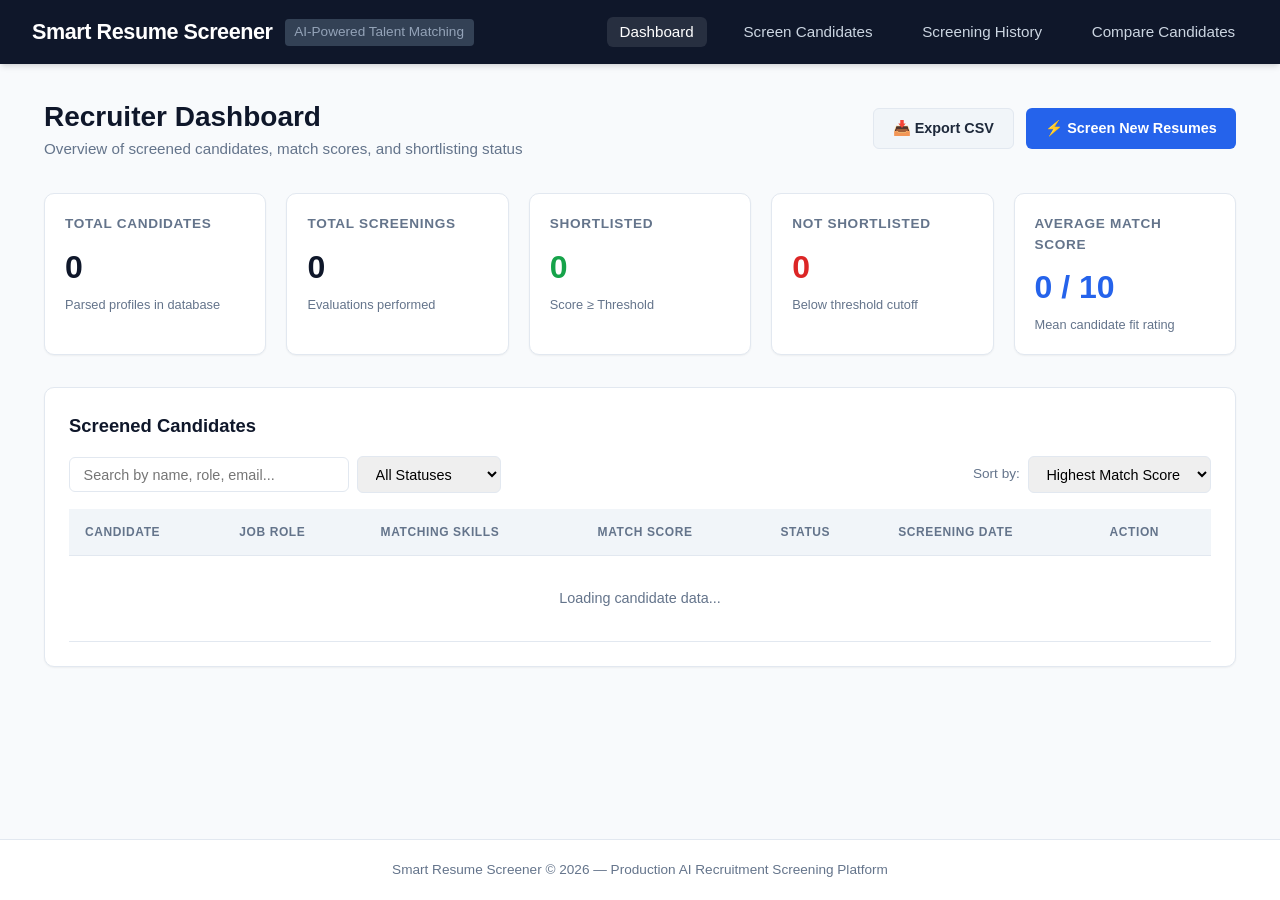
==== frontend/candidate.html @ bb60bf39 "feat: add responsive recruiter UI dashboard, batch screening view, candidate deep dive, and comparis" ====
<!DOCTYPE html>
<html lang="en">
<head>
    <meta charset="UTF-8">
    <meta name="viewport" content="width=device-width, initial-scale=1.0">
    <title>Candidate Deep Dive Analysis — Smart Resume Screener</title>
    <link rel="stylesheet" href="css/style.css">
</head>
<body>

    <header class="navbar">
        <div class="logo">
            <h1>Smart Resume Screener</h1>
            <span>AI-Powered Talent Matching</span>
        </div>
        <ul class="nav-links">
            <li><a href="index.html">Dashboard</a></li>
            <li><a href="screen.html">Screen Candidates</a></li>
            <li><a href="history.html">Screening History</a></li>
            <li><a href="compare.html">Compare Candidates</a></li>
        </ul>
    </header>

    <main class="container">
        <!-- Navigation Back -->
        <div style="margin-bottom: 1rem;">
            <a href="index.html" class="btn btn-secondary btn-sm">← Back to Dashboard</a>
        </div>

        <!-- Candidate Profile Header Banner -->
        <div class="candidate-header-banner">
            <div class="candidate-profile-info">
                <h2 id="cand-name">Candidate Name</h2>
                <div class="candidate-meta">
                    <span>✉ <span id="cand-email">email</span></span>
                    <span>📞 <span id="cand-phone">phone</span></span>
                    <span>📍 <span id="cand-location">location</span></span>
                    <span>Target Role: <strong id="job-title-label">Role</strong></span>
                </div>
            </div>

            <div style="display: flex; align-items: center; gap: 1.5rem;">
                <span class="badge badge-success" id="status-badge" style="font-size: 1rem; padding: 0.5rem 1rem;">Shortlisted</span>
                <div class="score-display-box">
                    <div class="score-number" id="match-score-num">0.0</div>
                    <div class="score-label" id="fit-level-label">Rating Fit</div>
                </div>
            </div>
        </div>

        <!-- "Why Shortlisted?" Highlight Card -->
        <div class="highlight-box" id="why-shortlisted-box">
            <h4>💡 Shortlisting Justification & Key Evidence</h4>
            <p>Loading evaluation reasoning...</p>
        </div>

        <!-- Category Score Breakdown Row -->
        <div class="metrics-grid">
            <div class="metric-card">
                <div class="title">Skills Match</div>
                <div class="value" style="color: var(--primary-color);" id="skills-score-val">85%</div>
                <div class="subtext">Core & technical skills alignment</div>
            </div>
            <div class="metric-card">
                <div class="title">Experience Match</div>
                <div class="value" style="color: var(--success-color);" id="exp-score-val">80%</div>
                <div class="subtext">Role relevance & seniority</div>
            </div>
            <div class="metric-card">
                <div class="title">Education Match</div>
                <div class="value" style="color: var(--info-color);" id="edu-score-val">90%</div>
                <div class="subtext">Degree & field qualification</div>
            </div>
        </div>

        <!-- Analysis Grid: Skills & Strengths/Gaps -->
        <div class="analysis-grid">
            <!-- Matching Skills -->
            <div class="card">
                <div class="card-title">
                    <span style="color: var(--success-color);">✓ Matching Skills</span>
                </div>
                <div id="matching-skills-cloud" class="tag-cloud">
                    <p style="color: #94a3b8;">Loading...</p>
                </div>
            </div>

            <!-- Missing Skills -->
            <div class="card">
                <div class="card-title">
                    <span style="color: var(--danger-color);">✗ Missing Skills</span>
                </div>
                <div id="missing-skills-cloud" class="tag-cloud">
                    <p style="color: #94a3b8;">Loading...</p>
                </div>
            </div>
        </div>

        <!-- Strengths vs Gaps -->
        <div class="analysis-grid">
            <div class="card">
                <div class="card-title">
                    <span>Key Strengths</span>
                </div>
                <ul id="strengths-list" style="padding-left: 1.25rem; font-size: 0.9rem; color: #334155;">
                    <li>Loading...</li>
                </ul>
            </div>

            <div class="card">
                <div class="card-title">
                    <span>Identified Gaps</span>
                </div>
                <ul id="gaps-list" style="padding-left: 1.25rem; font-size: 0.9rem; color: #334155;">
                    <li>Loading...</li>
                </ul>
            </div>
        </div>

        <!-- Work Experience & Education Timeline -->
        <div class="analysis-grid">
            <div class="card">
                <div class="card-title">
                    <span>Work Experience Timeline</span>
                </div>
                <div id="experience-history-list">
                    <p style="color: #94a3b8;">Loading...</p>
                </div>
            </div>

            <div class="card">
                <div class="card-title">
                    <span>Education Background</span>
                </div>
                <div id="education-history-list">
                    <p style="color: #94a3b8;">Loading...</p>
                </div>
                <div style="margin-top: 2rem; border-top: 1px solid #e2e8f0; padding-top: 1rem;">
                    <button id="view-raw-resume-btn" class="btn btn-secondary btn-sm" style="width: 100%;">View Raw Resume Text</button>
                </div>
            </div>
        </div>
    </main>

    <footer>
        <p>Smart Resume Screener &copy; 2026 — Production AI Recruitment Screening Platform</p>
    </footer>

    <script src="js/api.js"></script>
    <script src="js/candidate.js"></script>
</body>
</html>
---- frontend/css/style.css ----
:root {
  --primary-color: #2563eb;
  --primary-hover: #1d4ed8;
  --secondary-color: #0f172a;
  --background-color: #f8fafc;
  --card-bg: #ffffff;
  --text-main: #1e293b;
  --text-muted: #64748b;
  --border-color: #e2e8f0;
  
  --success-color: #16a34a;
  --success-bg: #dcfce7;
  --warning-color: #d97706;
  --warning-bg: #fef3c7;
  --danger-color: #dc2626;
  --danger-bg: #fee2e2;
  --info-color: #0284c7;
  --info-bg: #e0f2fe;

  --shadow-sm: 0 1px 2px 0 rgb(0 0 0 / 0.05);
  --shadow-md: 0 4px 6px -1px rgb(0 0 0 / 0.1), 0 2px 4px -2px rgb(0 0 0 / 0.1);
  --shadow-lg: 0 10px 15px -3px rgb(0 0 0 / 0.1), 0 4px 6px -4px rgb(0 0 0 / 0.1);
  --radius: 10px;
}

* {
  box-sizing: border-box;
  margin: 0;
  padding: 0;
}

body {
  font-family: -apple-system, BlinkMacSystemFont, "Segoe UI", Roboto, Helvetica, Arial, sans-serif;
  background-color: var(--background-color);
  color: var(--text-main);
  line-height: 1.5;
  display: flex;
  flex-direction: column;
  min-height: 100vh;
}

/* Header & Navbar */
.navbar {
  background-color: var(--secondary-color);
  color: #ffffff;
  padding: 1rem 2rem;
  display: flex;
  justify-content: space-between;
  align-items: center;
  box-shadow: var(--shadow-md);
}

.navbar .logo {
  display: flex;
  align-items: center;
  gap: 0.75rem;
}

.navbar .logo h1 {
  font-size: 1.35rem;
  font-weight: 700;
  letter-spacing: -0.02em;
}

.navbar .logo span {
  font-size: 0.85rem;
  color: #94a3b8;
  background: #334155;
  padding: 0.2rem 0.6rem;
  border-radius: 4px;
}

.nav-links {
  display: flex;
  gap: 1.5rem;
  list-style: none;
}

.nav-links a {
  color: #cbd5e1;
  text-decoration: none;
  font-weight: 500;
  font-size: 0.95rem;
  transition: color 0.2s ease;
  padding: 0.4rem 0.8rem;
  border-radius: 6px;
}

.nav-links a:hover, .nav-links a.active {
  color: #ffffff;
  background-color: rgba(255, 255, 255, 0.1);
}

/* Container */
.container {
  max-width: 1240px;
  margin: 2rem auto;
  padding: 0 1.5rem;
  width: 100%;
  flex: 1;
}

/* Page Headers */
.page-header {
  margin-bottom: 2rem;
  display: flex;
  justify-content: space-between;
  align-items: center;
}

.page-header h2 {
  font-size: 1.75rem;
  font-weight: 700;
  color: var(--secondary-color);
}

.page-header p {
  color: var(--text-muted);
  font-size: 0.95rem;
}

/* Metrics Dashboard Cards */
.metrics-grid {
  display: grid;
  grid-template-columns: repeat(auto-fit, minmax(220px, 1fr));
  gap: 1.25rem;
  margin-bottom: 2rem;
}

.metric-card {
  background-color: var(--card-bg);
  border: 1px solid var(--border-color);
  border-radius: var(--radius);
  padding: 1.25rem;
  box-shadow: var(--shadow-sm);
  display: flex;
  flex-direction: column;
}

.metric-card .title {
  font-size: 0.85rem;
  font-weight: 600;
  color: var(--text-muted);
  text-transform: uppercase;
  letter-spacing: 0.05em;
  margin-bottom: 0.5rem;
}

.metric-card .value {
  font-size: 2rem;
  font-weight: 800;
  color: var(--secondary-color);
}

.metric-card .subtext {
  font-size: 0.8rem;
  color: var(--text-muted);
  margin-top: 0.25rem;
}

/* Card & Sections */
.card {
  background-color: var(--card-bg);
  border: 1px solid var(--border-color);
  border-radius: var(--radius);
  padding: 1.5rem;
  margin-bottom: 1.5rem;
  box-shadow: var(--shadow-sm);
}

.card-title {
  font-size: 1.15rem;
  font-weight: 700;
  margin-bottom: 1rem;
  color: var(--secondary-color);
  display: flex;
  justify-content: space-between;
  align-items: center;
}

/* Controls & Toolbar */
.toolbar {
  display: flex;
  justify-content: space-between;
  align-items: center;
  gap: 1rem;
  margin-bottom: 1rem;
  flex-wrap: wrap;
}

.filter-group, .sort-group {
  display: flex;
  align-items: center;
  gap: 0.5rem;
}

.search-input, .select-input, .text-input, textarea {
  padding: 0.55rem 0.85rem;
  border: 1px solid var(--border-color);
  border-radius: 6px;
  font-size: 0.9rem;
  outline: none;
  transition: border-color 0.2s ease;
  font-family: inherit;
}

.search-input:focus, .select-input:focus, .text-input:focus, textarea:focus {
  border-color: var(--primary-color);
  box-shadow: 0 0 0 3px rgba(37, 99, 235, 0.1);
}

textarea {
  width: 100%;
  resize: vertical;
  min-height: 120px;
}

/* Buttons */
.btn {
  display: inline-flex;
  align-items: center;
  justify-content: center;
  gap: 0.5rem;
  padding: 0.6rem 1.2rem;
  font-size: 0.9rem;
  font-weight: 600;
  border-radius: 6px;
  border: none;
  cursor: pointer;
  transition: all 0.2s ease;
  text-decoration: none;
}

.btn-primary {
  background-color: var(--primary-color);
  color: #ffffff;
}

.btn-primary:hover {
  background-color: var(--primary-hover);
}

.btn-secondary {
  background-color: #f1f5f9;
  color: var(--text-main);
  border: 1px solid var(--border-color);
}

.btn-secondary:hover {
  background-color: #e2e8f0;
}

.btn-sm {
  padding: 0.35rem 0.65rem;
  font-size: 0.8rem;
}

.btn-danger {
  background-color: var(--danger-color);
  color: #ffffff;
}

.btn-danger:hover {
  background-color: #b91c1c;
}

.btn:disabled {
  opacity: 0.6;
  cursor: not-allowed;
}

/* Candidate Table */
.table-responsive {
  overflow-x: auto;
}

.table {
  width: 100%;
  border-collapse: collapse;
  text-align: left;
  font-size: 0.9rem;
}

.table th {
  background-color: #f1f5f9;
  color: var(--text-muted);
  font-weight: 600;
  text-transform: uppercase;
  font-size: 0.75rem;
  letter-spacing: 0.05em;
  padding: 0.85rem 1rem;
  border-bottom: 1px solid var(--border-color);
}

.table td {
  padding: 1rem;
  border-bottom: 1px solid var(--border-color);
  vertical-align: middle;
}

.table tbody tr:hover {
  background-color: #f8fafc;
}

/* Badges & Tag Cloud */
.badge {
  display: inline-block;
  padding: 0.25rem 0.6rem;
  font-size: 0.75rem;
  font-weight: 700;
  border-radius: 9999px;
  text-transform: uppercase;
  letter-spacing: 0.03em;
}

.badge-success {
  background-color: var(--success-bg);
  color: var(--success-color);
}

.badge-danger {
  background-color: var(--danger-bg);
  color: var(--danger-color);
}

.badge-warning {
  background-color: var(--warning-bg);
  color: var(--warning-color);
}

.badge-info {
  background-color: var(--info-bg);
  color: var(--info-color);
}

.tag-cloud {
  display: flex;
  flex-wrap: wrap;
  gap: 0.4rem;
}

.tag {
  background-color: #f1f5f9;
  color: var(--text-main);
  font-size: 0.8rem;
  padding: 0.2rem 0.55rem;
  border-radius: 4px;
  border: 1px solid #e2e8f0;
}

.tag-match {
  background-color: var(--success-bg);
  color: var(--success-color);
  border-color: #bbf7d0;
}

.tag-missing {
  background-color: var(--danger-bg);
  color: var(--danger-color);
  border-color: #fecaca;
}

/* Score Indicators */
.score-badge {
  font-size: 1.1rem;
  font-weight: 800;
  padding: 0.3rem 0.6rem;
  border-radius: 6px;
  display: inline-block;
}

.score-high {
  background-color: var(--success-bg);
  color: var(--success-color);
}

.score-med {
  background-color: var(--warning-bg);
  color: var(--warning-color);
}

.score-low {
  background-color: var(--danger-bg);
  color: var(--danger-color);
}

/* Drag & Drop File Upload Zone */
.dropzone {
  border: 2px dashed #cbd5e1;
  border-radius: var(--radius);
  padding: 2.5rem;
  text-align: center;
  background-color: #f8fafc;
  cursor: pointer;
  transition: all 0.2s ease;
}

.dropzone:hover, .dropzone.dragover {
  border-color: var(--primary-color);
  background-color: #eff6ff;
}

.dropzone-icon {
  font-size: 2.5rem;
  color: var(--primary-color);
  margin-bottom: 0.75rem;
}

.file-list {
  margin-top: 1rem;
  display: flex;
  flex-direction: column;
  gap: 0.5rem;
}

.file-item {
  display: flex;
  justify-content: space-between;
  align-items: center;
  padding: 0.65rem 1rem;
  background: #f1f5f9;
  border-radius: 6px;
  font-size: 0.85rem;
}

/* Progress Bar */
.progress-container {
  margin-top: 1.5rem;
}

.progress-bar-bg {
  width: 100%;
  height: 12px;
  background-color: #e2e8f0;
  border-radius: 6px;
  overflow: hidden;
}

.progress-bar-fill {
  height: 100%;
  width: 0%;
  background-color: var(--primary-color);
  transition: width 0.3s ease;
}

.progress-status {
  display: flex;
  justify-content: space-between;
  font-size: 0.85rem;
  color: var(--text-muted);
  margin-top: 0.4rem;
}

/* Candidate Deep Dive Layout */
.candidate-header-banner {
  background: linear-gradient(135deg, #1e293b 0%, #0f172a 100%);
  color: #ffffff;
  padding: 2rem;
  border-radius: var(--radius);
  margin-bottom: 1.5rem;
  display: flex;
  justify-content: space-between;
  align-items: center;
  flex-wrap: wrap;
  gap: 1.5rem;
}

.candidate-profile-info h2 {
  font-size: 1.8rem;
  margin-bottom: 0.4rem;
}

.candidate-meta {
  display: flex;
  gap: 1.25rem;
  color: #cbd5e1;
  font-size: 0.9rem;
  flex-wrap: wrap;
}

.score-display-box {
  background: rgba(255, 255, 255, 0.1);
  padding: 1rem 1.5rem;
  border-radius: 12px;
  text-align: center;
  border: 1px solid rgba(255, 255, 255, 0.2);
}

.score-number {
  font-size: 2.5rem;
  font-weight: 900;
  line-height: 1;
  color: #38bdf8;
}

.score-label {
  font-size: 0.8rem;
  text-transform: uppercase;
  letter-spacing: 0.05em;
  color: #94a3b8;
  margin-top: 0.3rem;
}

.analysis-grid {
  display: grid;
  grid-template-columns: repeat(auto-fit, minmax(320px, 1fr));
  gap: 1.5rem;
  margin-bottom: 1.5rem;
}

/* Highlight Box */
.highlight-box {
  background-color: #eff6ff;
  border-left: 4px solid var(--primary-color);
  padding: 1rem 1.25rem;
  border-radius: 0 8px 8px 0;
  margin-bottom: 1rem;
}

.highlight-box h4 {
  color: var(--primary-color);
  font-size: 0.95rem;
  margin-bottom: 0.3rem;
}

/* Footer */
footer {
  background-color: #ffffff;
  border-top: 1px solid var(--border-color);
  padding: 1.25rem;
  text-align: center;
  font-size: 0.85rem;
  color: var(--text-muted);
  margin-top: auto;
}

/* Responsive adjust */
@media (max-width: 768px) {
  .navbar {
    flex-direction: column;
    gap: 1rem;
    align-items: flex-start;
  }
  .page-header {
    flex-direction: column;
    align-items: flex-start;
    gap: 1rem;
  }
  .candidate-header-banner {
    flex-direction: column;
    align-items: flex-start;
  }
}
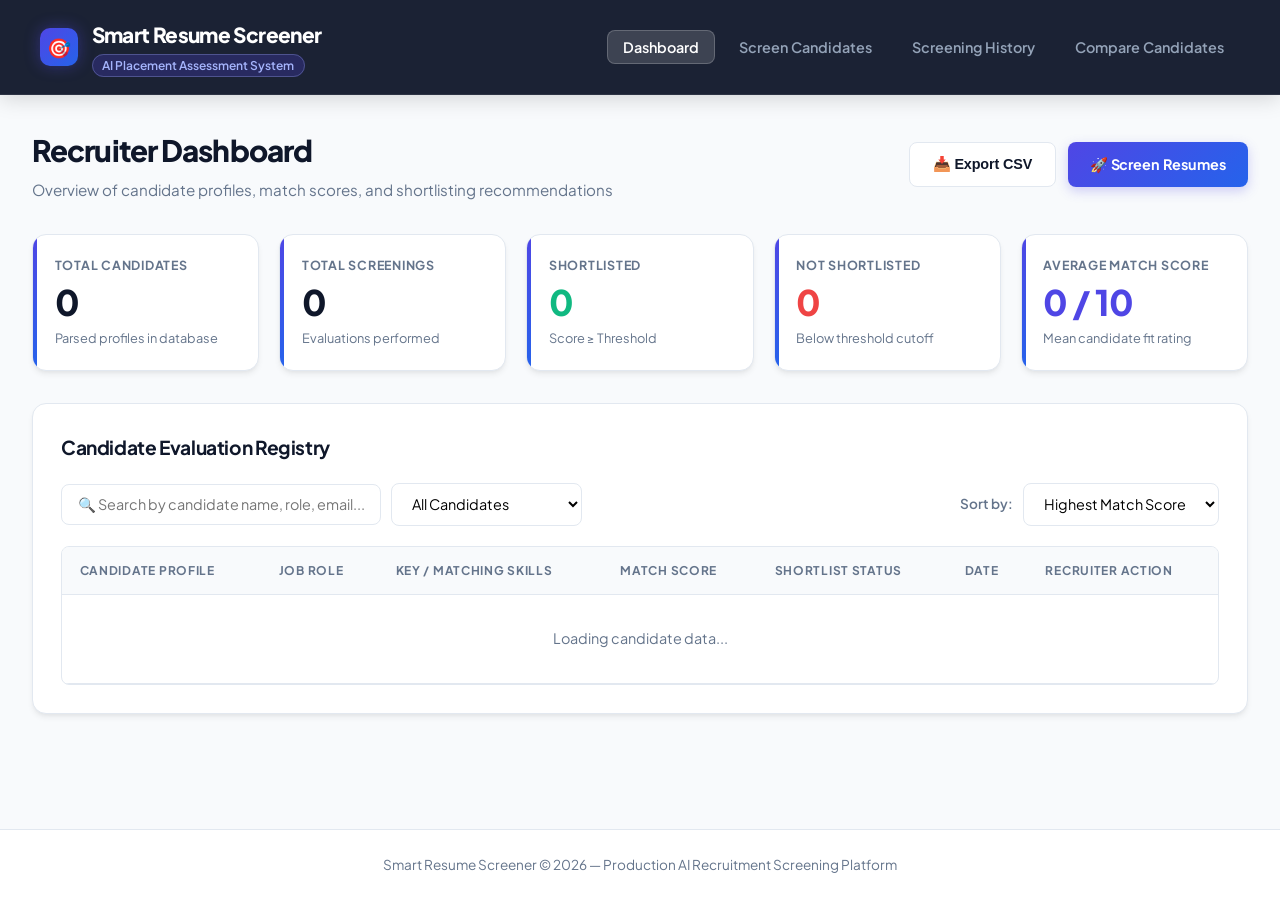
==== commit 496a7cd3: "feat: upgrade mobile phone extraction regex and redesign UI into modern SaaS recruiter dashboard" ====
--- a/frontend/candidate.html
+++ b/frontend/candidate.html
@@ -10,8 +10,11 @@
 
     <header class="navbar">
         <div class="logo">
-            <h1>Smart Resume Screener</h1>
-            <span>AI-Powered Talent Matching</span>
+            <div class="logo-icon">🎯</div>
+            <div>
+                <h1>Smart Resume Screener</h1>
+                <span>AI Placement Assessment System</span>
+            </div>
         </div>
         <ul class="nav-links">
             <li><a href="index.html">Dashboard</a></li>
@@ -32,10 +35,10 @@
             <div class="candidate-profile-info">
                 <h2 id="cand-name">Candidate Name</h2>
                 <div class="candidate-meta">
-                    <span>✉ <span id="cand-email">email</span></span>
-                    <span>📞 <span id="cand-phone">phone</span></span>
-                    <span>📍 <span id="cand-location">location</span></span>
-                    <span>Target Role: <strong id="job-title-label">Role</strong></span>
+                    <span class="contact-pill">✉️ <span id="cand-email">email</span></span>
+                    <span class="contact-pill">📱 <span id="cand-phone">phone</span></span>
+                    <span class="contact-pill">📍 <span id="cand-location">location</span></span>
+                    <span class="contact-pill" style="background: rgba(79, 70, 229, 0.3);">💼 <strong id="job-title-label">Role</strong></span>
                 </div>
             </div>
 
--- a/frontend/css/style.css
+++ b/frontend/css/style.css
@@ -1,26 +1,43 @@
+/* Smart Resume Screener — Modern SaaS Recruiter UI Design */
+@import url('https://fonts.googleapis.com/css2?family=Plus+Jakarta+Sans:wght@400;500;600;700;800&display=swap');
+
 :root {
-  --primary-color: #2563eb;
-  --primary-hover: #1d4ed8;
-  --secondary-color: #0f172a;
-  --background-color: #f8fafc;
-  --card-bg: #ffffff;
-  --text-main: #1e293b;
+  --primary: #4f46e5;
+  --primary-hover: #4338ca;
+  --primary-light: #e0e7ff;
+  --primary-gradient: linear-gradient(135deg, #4f46e5 0%, #2563eb 100%);
+  
+  --secondary: #0f172a;
+  --surface: #ffffff;
+  --background: #f8fafc;
+  
+  --text-main: #0f172a;
+  --text-body: #334155;
   --text-muted: #64748b;
-  --border-color: #e2e8f0;
+  --border: #e2e8f0;
   
-  --success-color: #16a34a;
-  --success-bg: #dcfce7;
-  --warning-color: #d97706;
+  --success: #10b981;
+  --success-bg: #d1fae5;
+  --success-text: #065f46;
+  
+  --warning: #f59e0b;
   --warning-bg: #fef3c7;
-  --danger-color: #dc2626;
+  --warning-text: #92400e;
+  
+  --danger: #ef4444;
   --danger-bg: #fee2e2;
-  --info-color: #0284c7;
-  --info-bg: #e0f2fe;
+  --danger-text: #991b1b;
+  
+  --info: #06b6d4;
+  --info-bg: #cffaff;
+  --info-text: #155e75;
 
   --shadow-sm: 0 1px 2px 0 rgb(0 0 0 / 0.05);
-  --shadow-md: 0 4px 6px -1px rgb(0 0 0 / 0.1), 0 2px 4px -2px rgb(0 0 0 / 0.1);
-  --shadow-lg: 0 10px 15px -3px rgb(0 0 0 / 0.1), 0 4px 6px -4px rgb(0 0 0 / 0.1);
-  --radius: 10px;
+  --shadow-md: 0 4px 6px -1px rgb(0 0 0 / 0.07), 0 2px 4px -2px rgb(0 0 0 / 0.05);
+  --shadow-lg: 0 10px 25px -5px rgba(15, 23, 42, 0.08), 0 8px 10px -6px rgba(15, 23, 42, 0.04);
+  --radius-sm: 8px;
+  --radius: 14px;
+  --radius-lg: 20px;
 }
 
 * {
@@ -30,72 +47,100 @@
 }
 
 body {
-  font-family: -apple-system, BlinkMacSystemFont, "Segoe UI", Roboto, Helvetica, Arial, sans-serif;
-  background-color: var(--background-color);
+  font-family: 'Plus Jakarta Sans', -apple-system, BlinkMacSystemFont, "Segoe UI", Roboto, sans-serif;
+  background-color: var(--background);
   color: var(--text-main);
-  line-height: 1.5;
+  line-height: 1.6;
   display: flex;
   flex-direction: column;
   min-height: 100vh;
-}
-
-/* Header & Navbar */
+  -webkit-font-smoothing: antialiased;
+}
+
+/* Glassmorphism Header */
 .navbar {
-  background-color: var(--secondary-color);
+  background-color: rgba(15, 23, 42, 0.95);
+  backdrop-filter: blur(12px);
+  -webkit-backdrop-filter: blur(12px);
   color: #ffffff;
-  padding: 1rem 2rem;
+  padding: 1.1rem 2.5rem;
   display: flex;
   justify-content: space-between;
   align-items: center;
-  box-shadow: var(--shadow-md);
+  position: sticky;
+  top: 0;
+  z-index: 100;
+  border-bottom: 1px solid rgba(255, 255, 255, 0.08);
+  box-shadow: 0 4px 20px rgba(0, 0, 0, 0.15);
 }
 
 .navbar .logo {
   display: flex;
   align-items: center;
-  gap: 0.75rem;
+  gap: 0.85rem;
+}
+
+.navbar .logo-icon {
+  width: 38px;
+  height: 38px;
+  background: var(--primary-gradient);
+  border-radius: 10px;
+  display: flex;
+  align-items: center;
+  justify-content: center;
+  font-size: 1.2rem;
+  box-shadow: 0 0 15px rgba(79, 70, 229, 0.4);
 }
 
 .navbar .logo h1 {
-  font-size: 1.35rem;
-  font-weight: 700;
-  letter-spacing: -0.02em;
+  font-size: 1.3rem;
+  font-weight: 800;
+  letter-spacing: -0.03em;
+  color: #ffffff;
 }
 
 .navbar .logo span {
-  font-size: 0.85rem;
+  font-size: 0.75rem;
+  color: #a5b4fc;
+  background: rgba(79, 70, 229, 0.25);
+  border: 1px solid rgba(165, 180, 252, 0.3);
+  padding: 0.2rem 0.6rem;
+  border-radius: 9999px;
+  font-weight: 600;
+}
+
+.nav-links {
+  display: flex;
+  gap: 0.5rem;
+  list-style: none;
+}
+
+.nav-links a {
   color: #94a3b8;
-  background: #334155;
-  padding: 0.2rem 0.6rem;
-  border-radius: 4px;
-}
-
-.nav-links {
-  display: flex;
-  gap: 1.5rem;
-  list-style: none;
-}
-
-.nav-links a {
-  color: #cbd5e1;
   text-decoration: none;
-  font-weight: 500;
-  font-size: 0.95rem;
-  transition: color 0.2s ease;
-  padding: 0.4rem 0.8rem;
-  border-radius: 6px;
-}
-
-.nav-links a:hover, .nav-links a.active {
+  font-weight: 600;
+  font-size: 0.9rem;
+  padding: 0.5rem 1rem;
+  border-radius: var(--radius-sm);
+  transition: all 0.2s ease;
+}
+
+.nav-links a:hover {
   color: #ffffff;
-  background-color: rgba(255, 255, 255, 0.1);
-}
-
-/* Container */
+  background-color: rgba(255, 255, 255, 0.08);
+}
+
+.nav-links a.active {
+  color: #ffffff;
+  background: rgba(255, 255, 255, 0.15);
+  box-shadow: inset 0 0 0 1px rgba(255, 255, 255, 0.2);
+}
+
+/* Layout Container */
 .container {
-  max-width: 1240px;
+  max-width: 1280px;
   margin: 2rem auto;
-  padding: 0 1.5rem;
+  padding: 0 2rem;
   width: 100%;
   flex: 1;
 }
@@ -106,17 +151,21 @@
   display: flex;
   justify-content: space-between;
   align-items: center;
+  flex-wrap: wrap;
+  gap: 1rem;
 }
 
 .page-header h2 {
-  font-size: 1.75rem;
-  font-weight: 700;
-  color: var(--secondary-color);
+  font-size: 1.85rem;
+  font-weight: 800;
+  color: var(--secondary);
+  letter-spacing: -0.03em;
 }
 
 .page-header p {
   color: var(--text-muted);
   font-size: 0.95rem;
+  margin-top: 0.2rem;
 }
 
 /* Metrics Dashboard Cards */
@@ -128,91 +177,138 @@
 }
 
 .metric-card {
-  background-color: var(--card-bg);
-  border: 1px solid var(--border-color);
+  background-color: var(--surface);
+  border: 1px solid var(--border);
   border-radius: var(--radius);
-  padding: 1.25rem;
-  box-shadow: var(--shadow-sm);
-  display: flex;
-  flex-direction: column;
+  padding: 1.35rem;
+  box-shadow: var(--shadow-md);
+  position: relative;
+  overflow: hidden;
+  transition: transform 0.2s ease, box-shadow 0.2s ease;
+}
+
+.metric-card:hover {
+  transform: translateY(-2px);
+  box-shadow: var(--shadow-lg);
+}
+
+.metric-card::before {
+  content: '';
+  position: absolute;
+  top: 0;
+  left: 0;
+  width: 4px;
+  height: 100%;
+  background: var(--primary-gradient);
 }
 
 .metric-card .title {
-  font-size: 0.85rem;
-  font-weight: 600;
+  font-size: 0.78rem;
+  font-weight: 700;
   color: var(--text-muted);
   text-transform: uppercase;
-  letter-spacing: 0.05em;
-  margin-bottom: 0.5rem;
+  letter-spacing: 0.06em;
+  margin-bottom: 0.4rem;
 }
 
 .metric-card .value {
-  font-size: 2rem;
+  font-size: 2.2rem;
   font-weight: 800;
-  color: var(--secondary-color);
+  color: var(--secondary);
+  line-height: 1.1;
+  letter-spacing: -0.03em;
 }
 
 .metric-card .subtext {
   font-size: 0.8rem;
   color: var(--text-muted);
-  margin-top: 0.25rem;
-}
-
-/* Card & Sections */
+  margin-top: 0.4rem;
+}
+
+/* Main Card Containers */
 .card {
-  background-color: var(--card-bg);
-  border: 1px solid var(--border-color);
+  background-color: var(--surface);
+  border: 1px solid var(--border);
   border-radius: var(--radius);
-  padding: 1.5rem;
-  margin-bottom: 1.5rem;
-  box-shadow: var(--shadow-sm);
+  padding: 1.75rem;
+  margin-bottom: 1.75rem;
+  box-shadow: var(--shadow-md);
 }
 
 .card-title {
-  font-size: 1.15rem;
+  font-size: 1.2rem;
   font-weight: 700;
-  margin-bottom: 1rem;
-  color: var(--secondary-color);
+  margin-bottom: 1.25rem;
+  color: var(--secondary);
   display: flex;
   justify-content: space-between;
   align-items: center;
-}
-
-/* Controls & Toolbar */
+  letter-spacing: -0.02em;
+}
+
+/* Form Controls & Toolbar */
 .toolbar {
   display: flex;
   justify-content: space-between;
   align-items: center;
   gap: 1rem;
-  margin-bottom: 1rem;
+  margin-bottom: 1.25rem;
   flex-wrap: wrap;
 }
 
 .filter-group, .sort-group {
   display: flex;
   align-items: center;
-  gap: 0.5rem;
+  gap: 0.6rem;
 }
 
 .search-input, .select-input, .text-input, textarea {
-  padding: 0.55rem 0.85rem;
-  border: 1px solid var(--border-color);
-  border-radius: 6px;
+  padding: 0.65rem 1rem;
+  border: 1px solid var(--border);
+  border-radius: var(--radius-sm);
   font-size: 0.9rem;
   outline: none;
-  transition: border-color 0.2s ease;
+  background-color: #ffffff;
+  transition: all 0.2s ease;
   font-family: inherit;
 }
 
 .search-input:focus, .select-input:focus, .text-input:focus, textarea:focus {
-  border-color: var(--primary-color);
-  box-shadow: 0 0 0 3px rgba(37, 99, 235, 0.1);
+  border-color: var(--primary);
+  box-shadow: 0 0 0 3px rgba(79, 70, 229, 0.12);
 }
 
 textarea {
   width: 100%;
   resize: vertical;
-  min-height: 120px;
+  min-height: 130px;
+  line-height: 1.5;
+}
+
+/* Preset Template Chips */
+.preset-chips {
+  display: flex;
+  flex-wrap: wrap;
+  gap: 0.5rem;
+  margin-top: 0.5rem;
+}
+
+.chip {
+  background-color: #f1f5f9;
+  color: var(--text-body);
+  font-size: 0.8rem;
+  font-weight: 600;
+  padding: 0.3rem 0.75rem;
+  border-radius: 9999px;
+  cursor: pointer;
+  border: 1px solid var(--border);
+  transition: all 0.15s ease;
+}
+
+.chip:hover {
+  background-color: var(--primary-light);
+  color: var(--primary);
+  border-color: #c7d2fe;
 }
 
 /* Buttons */
@@ -221,57 +317,58 @@
   align-items: center;
   justify-content: center;
   gap: 0.5rem;
-  padding: 0.6rem 1.2rem;
+  padding: 0.7rem 1.4rem;
   font-size: 0.9rem;
-  font-weight: 600;
-  border-radius: 6px;
+  font-weight: 700;
+  border-radius: var(--radius-sm);
   border: none;
   cursor: pointer;
   transition: all 0.2s ease;
   text-decoration: none;
+  letter-spacing: -0.01em;
 }
 
 .btn-primary {
-  background-color: var(--primary-color);
+  background: var(--primary-gradient);
   color: #ffffff;
+  box-shadow: 0 4px 12px rgba(79, 70, 229, 0.25);
 }
 
 .btn-primary:hover {
-  background-color: var(--primary-hover);
+  transform: translateY(-1px);
+  box-shadow: 0 6px 16px rgba(79, 70, 229, 0.35);
 }
 
 .btn-secondary {
-  background-color: #f1f5f9;
+  background-color: #ffffff;
   color: var(--text-main);
-  border: 1px solid var(--border-color);
+  border: 1px solid var(--border);
 }
 
 .btn-secondary:hover {
-  background-color: #e2e8f0;
+  background-color: #f8fafc;
+  border-color: #cbd5e1;
 }
 
 .btn-sm {
-  padding: 0.35rem 0.65rem;
+  padding: 0.4rem 0.8rem;
   font-size: 0.8rem;
 }
 
 .btn-danger {
-  background-color: var(--danger-color);
+  background-color: var(--danger);
   color: #ffffff;
 }
 
 .btn-danger:hover {
-  background-color: #b91c1c;
-}
-
-.btn:disabled {
-  opacity: 0.6;
-  cursor: not-allowed;
+  background-color: #dc2626;
 }
 
 /* Candidate Table */
 .table-responsive {
   overflow-x: auto;
+  border-radius: var(--radius-sm);
+  border: 1px solid var(--border);
 }
 
 .table {
@@ -282,81 +379,107 @@
 }
 
 .table th {
-  background-color: #f1f5f9;
+  background-color: #f8fafc;
   color: var(--text-muted);
-  font-weight: 600;
+  font-weight: 700;
   text-transform: uppercase;
   font-size: 0.75rem;
-  letter-spacing: 0.05em;
-  padding: 0.85rem 1rem;
-  border-bottom: 1px solid var(--border-color);
+  letter-spacing: 0.06em;
+  padding: 0.9rem 1.1rem;
+  border-bottom: 1px solid var(--border);
 }
 
 .table td {
-  padding: 1rem;
-  border-bottom: 1px solid var(--border-color);
+  padding: 1.1rem;
+  border-bottom: 1px solid var(--border);
   vertical-align: middle;
 }
 
+.table tbody tr {
+  transition: background-color 0.15s ease;
+}
+
 .table tbody tr:hover {
-  background-color: #f8fafc;
-}
-
-/* Badges & Tag Cloud */
+  background-color: #f1f5f9;
+}
+
+.candidate-avatar {
+  width: 38px;
+  height: 38px;
+  border-radius: 50%;
+  background: var(--primary-light);
+  color: var(--primary);
+  font-weight: 700;
+  font-size: 0.9rem;
+  display: flex;
+  align-items: center;
+  justify-content: center;
+  flex-shrink: 0;
+}
+
+/* Status Badges */
 .badge {
-  display: inline-block;
-  padding: 0.25rem 0.6rem;
+  display: inline-flex;
+  align-items: center;
+  gap: 0.35rem;
+  padding: 0.3rem 0.75rem;
   font-size: 0.75rem;
   font-weight: 700;
   border-radius: 9999px;
   text-transform: uppercase;
-  letter-spacing: 0.03em;
+  letter-spacing: 0.04em;
 }
 
 .badge-success {
   background-color: var(--success-bg);
-  color: var(--success-color);
+  color: var(--success-text);
+  border: 1px solid #a7f3d0;
 }
 
 .badge-danger {
   background-color: var(--danger-bg);
-  color: var(--danger-color);
+  color: var(--danger-text);
+  border: 1px solid #fecaca;
 }
 
 .badge-warning {
   background-color: var(--warning-bg);
-  color: var(--warning-color);
+  color: var(--warning-text);
+  border: 1px solid #fde68a;
 }
 
 .badge-info {
   background-color: var(--info-bg);
-  color: var(--info-color);
-}
-
+  color: var(--info-text);
+  border: 1px solid #a5f3fc;
+}
+
+/* Tag Cloud */
 .tag-cloud {
   display: flex;
   flex-wrap: wrap;
-  gap: 0.4rem;
+  gap: 0.45rem;
 }
 
 .tag {
   background-color: #f1f5f9;
-  color: var(--text-main);
+  color: var(--text-body);
   font-size: 0.8rem;
-  padding: 0.2rem 0.55rem;
-  border-radius: 4px;
+  font-weight: 600;
+  padding: 0.25rem 0.65rem;
+  border-radius: 6px;
   border: 1px solid #e2e8f0;
 }
 
 .tag-match {
   background-color: var(--success-bg);
-  color: var(--success-color);
-  border-color: #bbf7d0;
+  color: var(--success-text);
+  border-color: #a7f3d0;
 }
 
 .tag-missing {
   background-color: var(--danger-bg);
-  color: var(--danger-color);
+  color: var(--danger-text);
   border-color: #fecaca;
 }
 
@@ -364,31 +487,31 @@
 .score-badge {
   font-size: 1.1rem;
   font-weight: 800;
-  padding: 0.3rem 0.6rem;
-  border-radius: 6px;
+  padding: 0.3rem 0.7rem;
+  border-radius: var(--radius-sm);
   display: inline-block;
 }
 
 .score-high {
   background-color: var(--success-bg);
-  color: var(--success-color);
+  color: var(--success-text);
 }
 
 .score-med {
   background-color: var(--warning-bg);
-  color: var(--warning-color);
+  color: var(--warning-text);
 }
 
 .score-low {
   background-color: var(--danger-bg);
-  color: var(--danger-color);
-}
-
-/* Drag & Drop File Upload Zone */
+  color: var(--danger-text);
+}
+
+/* Drag & Drop Dropzone */
 .dropzone {
   border: 2px dashed #cbd5e1;
   border-radius: var(--radius);
-  padding: 2.5rem;
+  padding: 2.5rem 1.5rem;
   text-align: center;
   background-color: #f8fafc;
   cursor: pointer;
@@ -396,109 +519,128 @@
 }
 
 .dropzone:hover, .dropzone.dragover {
-  border-color: var(--primary-color);
+  border-color: var(--primary);
   background-color: #eff6ff;
 }
 
 .dropzone-icon {
-  font-size: 2.5rem;
-  color: var(--primary-color);
+  font-size: 2.8rem;
+  color: var(--primary);
   margin-bottom: 0.75rem;
 }
 
 .file-list {
-  margin-top: 1rem;
+  margin-top: 1.25rem;
   display: flex;
   flex-direction: column;
-  gap: 0.5rem;
+  gap: 0.6rem;
 }
 
 .file-item {
   display: flex;
   justify-content: space-between;
   align-items: center;
-  padding: 0.65rem 1rem;
-  background: #f1f5f9;
-  border-radius: 6px;
-  font-size: 0.85rem;
-}
-
-/* Progress Bar */
+  padding: 0.75rem 1rem;
+  background: #ffffff;
+  border: 1px solid var(--border);
+  border-radius: var(--radius-sm);
+  font-size: 0.88rem;
+  box-shadow: var(--shadow-sm);
+}
+
+/* Progress Indicator */
 .progress-container {
-  margin-top: 1.5rem;
+  margin-top: 1.25rem;
 }
 
 .progress-bar-bg {
   width: 100%;
-  height: 12px;
+  height: 14px;
   background-color: #e2e8f0;
-  border-radius: 6px;
+  border-radius: 9999px;
   overflow: hidden;
 }
 
 .progress-bar-fill {
   height: 100%;
   width: 0%;
-  background-color: var(--primary-color);
-  transition: width 0.3s ease;
+  background: var(--primary-gradient);
+  transition: width 0.4s cubic-bezier(0.4, 0, 0.2, 1);
 }
 
 .progress-status {
   display: flex;
   justify-content: space-between;
-  font-size: 0.85rem;
+  font-size: 0.88rem;
+  font-weight: 600;
   color: var(--text-muted);
-  margin-top: 0.4rem;
+  margin-top: 0.5rem;
 }
 
 /* Candidate Deep Dive Layout */
 .candidate-header-banner {
-  background: linear-gradient(135deg, #1e293b 0%, #0f172a 100%);
+  background: linear-gradient(135deg, #0f172a 0%, #1e293b 100%);
   color: #ffffff;
-  padding: 2rem;
-  border-radius: var(--radius);
-  margin-bottom: 1.5rem;
+  padding: 2.25rem;
+  border-radius: var(--radius-lg);
+  margin-bottom: 1.75rem;
   display: flex;
   justify-content: space-between;
   align-items: center;
   flex-wrap: wrap;
   gap: 1.5rem;
+  box-shadow: var(--shadow-lg);
 }
 
 .candidate-profile-info h2 {
-  font-size: 1.8rem;
-  margin-bottom: 0.4rem;
+  font-size: 2rem;
+  font-weight: 800;
+  margin-bottom: 0.5rem;
+  letter-spacing: -0.03em;
 }
 
 .candidate-meta {
   display: flex;
-  gap: 1.25rem;
+  gap: 1rem;
   color: #cbd5e1;
   font-size: 0.9rem;
   flex-wrap: wrap;
 }
 
+.contact-pill {
+  background: rgba(255, 255, 255, 0.1);
+  padding: 0.25rem 0.75rem;
+  border-radius: 9999px;
+  border: 1px solid rgba(255, 255, 255, 0.15);
+  display: inline-flex;
+  align-items: center;
+  gap: 0.4rem;
+}
+
 .score-display-box {
-  background: rgba(255, 255, 255, 0.1);
-  padding: 1rem 1.5rem;
-  border-radius: 12px;
+  background: rgba(255, 255, 255, 0.08);
+  padding: 1.25rem 1.75rem;
+  border-radius: 16px;
   text-align: center;
-  border: 1px solid rgba(255, 255, 255, 0.2);
+  border: 1px solid rgba(255, 255, 255, 0.18);
+  backdrop-filter: blur(8px);
 }
 
 .score-number {
-  font-size: 2.5rem;
+  font-size: 2.8rem;
   font-weight: 900;
   line-height: 1;
   color: #38bdf8;
+  letter-spacing: -0.03em;
 }
 
 .score-label {
   font-size: 0.8rem;
+  font-weight: 700;
   text-transform: uppercase;
-  letter-spacing: 0.05em;
+  letter-spacing: 0.06em;
   color: #94a3b8;
-  margin-top: 0.3rem;
+  margin-top: 0.35rem;
 }
 
 .analysis-grid {
@@ -510,24 +652,29 @@
 
 /* Highlight Box */
 .highlight-box {
-  background-color: #eff6ff;
-  border-left: 4px solid var(--primary-color);
-  padding: 1rem 1.25rem;
-  border-radius: 0 8px 8px 0;
-  margin-bottom: 1rem;
+  background: linear-gradient(135deg, #eff6ff 0%, #e0e7ff 100%);
+  border-left: 5px solid var(--primary);
+  padding: 1.25rem 1.5rem;
+  border-radius: 0 var(--radius) var(--radius) 0;
+  margin-bottom: 1.5rem;
+  box-shadow: var(--shadow-sm);
 }
 
 .highlight-box h4 {
-  color: var(--primary-color);
-  font-size: 0.95rem;
-  margin-bottom: 0.3rem;
+  color: var(--primary);
+  font-size: 1.05rem;
+  font-weight: 800;
+  margin-bottom: 0.4rem;
+  display: flex;
+  align-items: center;
+  gap: 0.5rem;
 }
 
 /* Footer */
 footer {
-  background-color: #ffffff;
-  border-top: 1px solid var(--border-color);
-  padding: 1.25rem;
+  background-color: var(--surface);
+  border-top: 1px solid var(--border);
+  padding: 1.5rem;
   text-align: center;
   font-size: 0.85rem;
   color: var(--text-muted);
@@ -540,6 +687,7 @@
     flex-direction: column;
     gap: 1rem;
     align-items: flex-start;
+    padding: 1rem;
   }
   .page-header {
     flex-direction: column;
